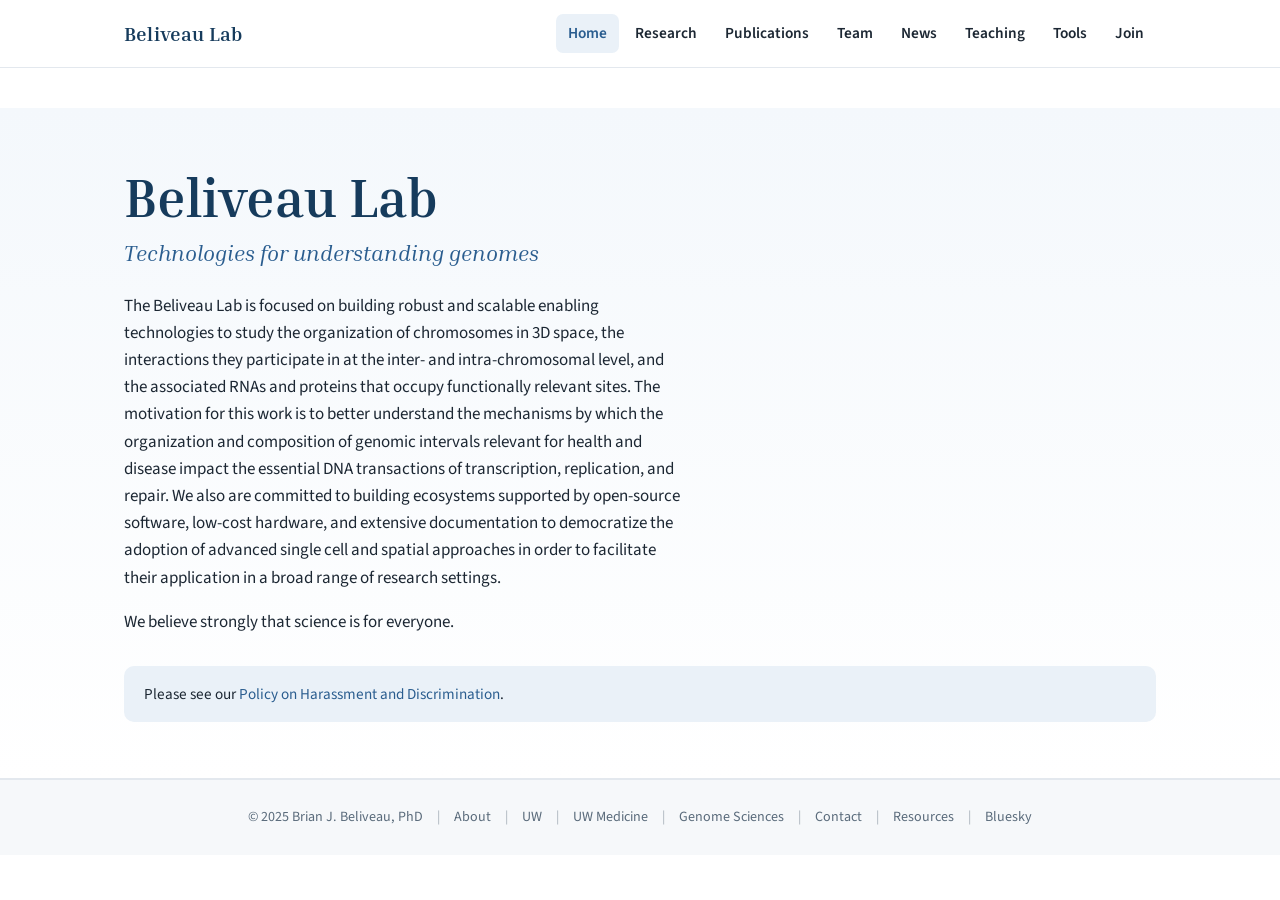
==== index.html @ de097f02 "Initial site" ====
<!DOCTYPE html>
<html lang="en">
<head>
  <meta charset="utf-8">
  <meta name="viewport" content="width=device-width, initial-scale=1">
  <title>Home | Beliveau Lab</title>
  <meta name="description" content="The Beliveau Lab at the University of Washington builds enabling technologies to study the 3D organization of genomes.">
  <meta property="og:site_name" content="Beliveau Lab">
  <meta property="og:title" content="Home | Beliveau Lab">
  <meta property="og:type" content="website">
  <link rel="preconnect" href="https://fonts.googleapis.com">
  <link rel="preconnect" href="https://fonts.gstatic.com" crossorigin>
  <link href="https://fonts.googleapis.com/css2?family=Inria+Serif:ital,wght@0,400;0,700;1,400;1,700&family=Source+Sans+3:ital,wght@0,400;0,600;0,700;1,400&display=swap" rel="stylesheet">
  <link rel="stylesheet" href="css/style.css">
</head>
<body>
  <header class="site-header">
    <nav class="nav">
      <a class="brand" href="index.html">Beliveau Lab</a>
      <button class="nav-toggle" aria-label="Toggle navigation" aria-expanded="false">☰</button>
      <div class="nav-links">
        <a href="index.html">Home</a>
        <a href="research.html">Research</a>
        <a href="publications.html">Publications</a>
        <a href="team.html">Team</a>
        <a href="news.html">News</a>
        <a href="teaching.html">Teaching</a>
        <a href="tools.html">Tools</a>
        <a href="join.html">Join</a>
      </div>
    </nav>
  </header>
  <section class="hero">
    <div class="wrap">
      <h1>Beliveau Lab</h1>
      <p class="tagline">Technologies for understanding genomes</p>
      <p>The Beliveau Lab is focused on building robust and scalable enabling technologies to study the organization of chromosomes in 3D space, the interactions they participate in at the inter- and intra-chromosomal level, and the associated RNAs and proteins that occupy functionally relevant sites. The motivation for this work is to better understand the mechanisms by which the organization and composition of genomic intervals relevant for health and disease impact the essential DNA transactions of transcription, replication, and repair. We also are committed to building ecosystems supported by open-source software, low-cost hardware, and extensive documentation to democratize the adoption of advanced single cell and spatial approaches in order to facilitate their application in a broad range of research settings.</p>
      <p>We believe strongly that science is for everyone.</p>
      <div class="equity-note">
        Please see our <a href="resources.html">Policy on Harassment and Discrimination</a>.
      </div>
    </div>
  </section>

  <footer class="site-footer">
    <div class="wrap">
      <span>&copy; 2025 Brian J. Beliveau, PhD</span>
      <span class="sep">|</span><a href="about.html">About</a>
      <span class="sep">|</span><a href="http://www.washington.edu/" target="_blank" rel="noopener">UW</a>
      <span class="sep">|</span><a href="https://www.uwmedicine.org/" target="_blank" rel="noopener">UW Medicine</a>
      <span class="sep">|</span><a href="http://www.gs.washington.edu/" target="_blank" rel="noopener">Genome Sciences</a>
      <span class="sep">|</span><a href="contact.html">Contact</a>
      <span class="sep">|</span><a href="resources.html">Resources</a>
      <span class="sep">|</span><a href="https://bsky.app/profile/oligopain.bsky.social" target="_blank" rel="noopener">Bluesky</a>
    </div>
  </footer>
  <script src="js/main.js"></script>

</body>
</html>
---- css/style.css ----
/* Beliveau Lab — beliveau.io
   Palette and type chosen to echo the existing site: serif display, clean
   sans body, UW-leaning blues on white. */

:root {
  --ink:        #1c2733;
  --muted:      #5a6b7b;
  --line:       #e3e8ee;
  --bg:         #ffffff;
  --bg-soft:    #f6f8fa;
  --blue:       #2a5d8f;   /* primary */
  --blue-dark:  #1d4670;
  --blue-deep:  #163b5c;
  --accent:     #c0563b;   /* warm rust, used sparingly */
  --maxw:       1080px;
  --radius:     10px;
  --shadow:     0 1px 3px rgba(22,59,92,.08), 0 6px 20px rgba(22,59,92,.06);
}

* { box-sizing: border-box; }
html { scroll-behavior: smooth; }
body {
  margin: 0;
  font-family: "Source Sans 3", "Source Sans Pro", system-ui, -apple-system, Segoe UI, Roboto, sans-serif;
  color: var(--ink);
  background: var(--bg);
  line-height: 1.6;
  font-size: 17px;
  -webkit-font-smoothing: antialiased;
}
h1, h2, h3, h4 {
  font-family: "Inria Serif", Georgia, "Times New Roman", serif;
  color: var(--blue-deep);
  line-height: 1.2;
  font-weight: 700;
}
a { color: var(--blue); text-decoration: none; }
a:hover { text-decoration: underline; }
img { max-width: 100%; display: block; }

.wrap { max-width: var(--maxw); margin: 0 auto; padding: 0 24px; }

/* ---- Header / nav ---- */
.site-header {
  position: sticky; top: 0; z-index: 50;
  background: rgba(255,255,255,.94);
  backdrop-filter: saturate(150%) blur(8px);
  border-bottom: 1px solid var(--line);
}
.nav {
  display: flex; align-items: center; justify-content: space-between;
  gap: 16px; padding: 14px 24px; max-width: var(--maxw); margin: 0 auto;
}
.brand {
  font-family: "Inria Serif", Georgia, serif;
  font-weight: 700; font-size: 1.25rem; color: var(--blue-deep);
  letter-spacing: .2px; white-space: nowrap;
}
.brand:hover { text-decoration: none; }
.nav-links { display: flex; gap: 4px; flex-wrap: wrap; align-items: center; }
.nav-links a {
  color: var(--ink); padding: 7px 12px; border-radius: 7px;
  font-size: .96rem; font-weight: 600;
}
.nav-links a:hover { background: var(--bg-soft); text-decoration: none; }
.nav-links a.active { color: var(--blue); background: #eaf1f8; }
.nav-toggle {
  display: none; background: none; border: 1px solid var(--line);
  border-radius: 8px; padding: 8px 10px; cursor: pointer; font-size: 1.1rem;
}

@media (max-width: 820px) {
  .nav-toggle { display: block; }
  .nav-links {
    display: none; position: absolute; top: 100%; left: 0; right: 0;
    flex-direction: column; align-items: stretch; gap: 0;
    background: #fff; border-bottom: 1px solid var(--line); padding: 8px;
  }
  .nav-links.open { display: flex; }
  .nav-links a { padding: 12px 14px; border-radius: 8px; }
}

/* ---- Hero ---- */
.hero {
  background: linear-gradient(180deg, #f4f8fc 0%, #ffffff 100%);
  border-bottom: 1px solid var(--line);
}
.hero .wrap { padding-top: 56px; padding-bottom: 56px; }
.hero h1 { font-size: clamp(2.2rem, 5vw, 3.4rem); margin: 0 0 6px; }
.hero .tagline {
  font-size: clamp(1.05rem, 2.4vw, 1.4rem); color: var(--blue);
  font-family: "Inria Serif", Georgia, serif; font-style: italic; margin: 0 0 22px;
}
.hero p { max-width: 70ch; color: var(--ink); }

/* ---- Page heading ---- */
.page-head { padding: 44px 0 8px; }
.page-head h1 { font-size: clamp(2rem, 4.5vw, 2.8rem); margin: 0; }
.lead { color: var(--muted); max-width: 75ch; }

main { padding-bottom: 72px; }
section { margin-top: 40px; }
section > h2 {
  font-size: 1.6rem; margin: 0 0 18px; padding-bottom: 8px;
  border-bottom: 2px solid var(--line);
}

/* ---- Research cards ---- */
.research-grid {
  display: grid; gap: 22px;
  grid-template-columns: repeat(auto-fill, minmax(300px, 1fr));
}
.research-card {
  border: 1px solid var(--line); border-radius: var(--radius);
  padding: 22px; background: #fff; box-shadow: var(--shadow);
}
.research-card h3 { margin: 0 0 8px; font-size: 1.2rem; color: var(--blue-dark); }
.research-card p { margin: 0; color: var(--ink); font-size: .98rem; }

/* ---- Team grid ---- */
.team-grid {
  display: grid; gap: 26px 22px;
  grid-template-columns: repeat(auto-fill, minmax(180px, 1fr));
}
.member { text-align: center; }
.member .photo {
  width: 150px; height: 150px; margin: 0 auto 12px; border-radius: 50%;
  object-fit: cover; background: var(--bg-soft);
  border: 3px solid #fff; box-shadow: var(--shadow);
}
.member.pi .photo { width: 168px; height: 168px; border-color: #eaf1f8; }
.member .name { font-weight: 700; font-family: "Inria Serif", Georgia, serif;
  color: var(--blue-deep); font-size: 1.02rem; }
.member.pi .name { font-size: 1.12rem; }
.member .role { color: var(--accent); font-weight: 600; font-size: .9rem; }
.member .meta { color: var(--muted); font-size: .85rem; margin-top: 2px; }
.member .meta a { font-size: .85rem; }
.member .email { font-size: .85rem; word-break: break-word; }

/* Alumni */
.alumni-grid {
  display: grid; gap: 22px 18px;
  grid-template-columns: repeat(auto-fill, minmax(150px, 1fr));
}
.alum { text-align: center; font-size: .86rem; }
.alum .photo {
  width: 110px; height: 115px; margin: 0 auto 8px; border-radius: 8px;
  object-fit: cover; background: var(--bg-soft); box-shadow: var(--shadow);
}
.alum .name { font-weight: 700; font-family: "Inria Serif", Georgia, serif;
  color: var(--blue-deep); font-size: .92rem; }
.alum .role { color: var(--muted); }
.alum .dates { color: var(--muted); font-size: .8rem; }
.alum .after { color: var(--ink); font-size: .8rem; margin-top: 3px; }
.join-card .photo { object-fit: contain; padding: 12px; }
.join-card .name { color: var(--accent); }

/* ---- News timeline ---- */
.news-month { margin-top: 30px; }
.news-month h3 {
  font-size: 1.15rem; color: var(--blue); margin: 0 0 10px;
}
.news-list { list-style: none; margin: 0; padding: 0; }
.news-list li {
  position: relative; padding: 0 0 12px 22px; color: var(--ink);
}
.news-list li::before {
  content: ""; position: absolute; left: 2px; top: 10px;
  width: 8px; height: 8px; border-radius: 50%; background: var(--blue);
}
.news-photos {
  display: grid; gap: 10px; margin: 10px 0 4px;
  grid-template-columns: repeat(auto-fill, minmax(180px, 1fr));
}
.news-photos img { border-radius: 8px; box-shadow: var(--shadow); }

/* ---- Publications ---- */
.pub-links-top { margin: 6px 0 24px; display: flex; gap: 10px; flex-wrap: wrap; }
.btn {
  display: inline-block; padding: 8px 16px; border-radius: 8px;
  background: var(--blue); color: #fff; font-weight: 600; font-size: .92rem;
}
.btn:hover { background: var(--blue-dark); text-decoration: none; }
.btn.ghost { background: #fff; color: var(--blue); border: 1px solid var(--blue); }
.pub-year { margin: 30px 0 4px; font-size: 1.25rem; color: var(--blue-deep);
  font-family: "Inria Serif", Georgia, serif; }
.pub {
  padding: 14px 0; border-bottom: 1px solid var(--line);
}
.pub .pub-title { font-weight: 700; color: var(--ink); }
.pub .pub-num { color: var(--muted); font-weight: 700; margin-right: 4px; }
.pub .pub-authors { font-size: .92rem; color: var(--muted); margin: 3px 0; }
.pub .pub-authors b { color: var(--ink); }
.pub .pub-venue { font-size: .92rem; font-style: italic; color: var(--ink); }
.pub .pub-links { margin-top: 5px; display: flex; gap: 8px; flex-wrap: wrap; }
.pub .pub-links a {
  font-size: .82rem; padding: 2px 9px; border: 1px solid var(--line);
  border-radius: 6px; background: var(--bg-soft); color: var(--blue);
}
.pub .pub-links a:hover { background: #eaf1f8; text-decoration: none; }

/* ---- Simple link lists (tools, teaching) ---- */
.link-list { list-style: none; padding: 0; margin: 0; }
.link-list li {
  padding: 14px 18px; border: 1px solid var(--line); border-radius: var(--radius);
  margin-bottom: 12px; background: #fff; box-shadow: var(--shadow);
}
.link-list li b { color: var(--blue-deep); }

/* ---- Join ---- */
.join-block { margin-top: 26px; }
.join-block h3 { color: var(--blue); font-size: 1.2rem; margin: 0 0 6px; }

/* ---- Footer ---- */
.site-footer {
  border-top: 1px solid var(--line); background: var(--bg-soft);
  font-size: .88rem; color: var(--muted);
}
.site-footer .wrap { padding: 26px 24px; display: flex; gap: 14px;
  flex-wrap: wrap; align-items: center; justify-content: center; }
.site-footer a { color: var(--muted); }
.site-footer .sep { opacity: .5; }
.equity-note {
  background: #eaf1f8; border-radius: var(--radius); padding: 16px 20px;
  margin-top: 30px; font-size: .95rem;
}

.loading { color: var(--muted); padding: 20px 0; }

/* Accessibility */
a:focus-visible, button:focus-visible {
  outline: 3px solid #9cc3e6; outline-offset: 2px; border-radius: 4px;
}
@media (prefers-reduced-motion: reduce) {
  html { scroll-behavior: auto; }
}
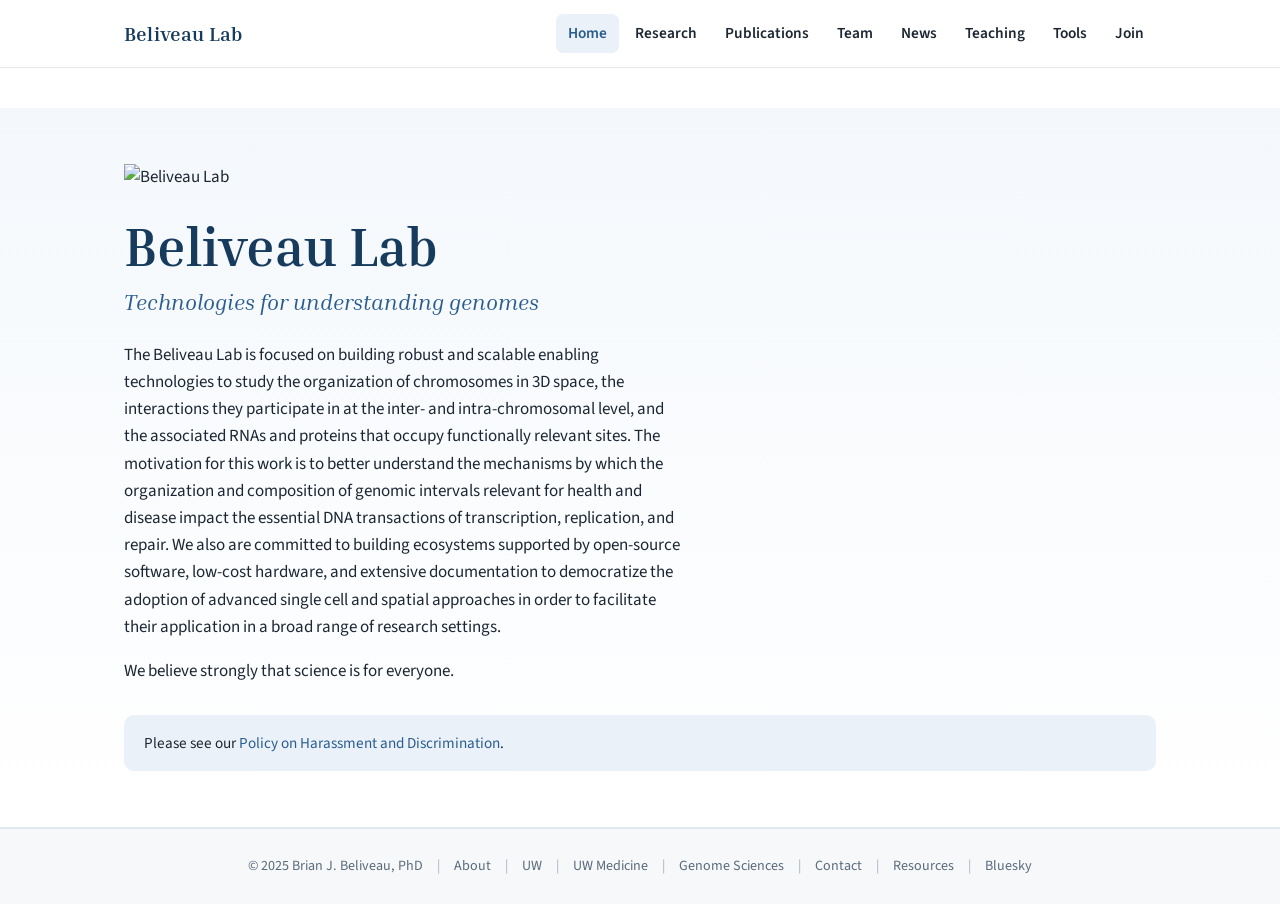
==== commit afdd4ea4: "Fix PI photo; add home banner and research figures" ====
--- a/index.html
+++ b/index.html
@@ -32,6 +32,7 @@
   </header>
   <section class="hero">
     <div class="wrap">
+      <img class="hero-banner" src="images/site/banner.png" alt="Beliveau Lab" loading="lazy" onerror="this.onerror=null;this.src='https://static.wixstatic.com/media/b8abaf_a64e296bd989468f81a796303e881e62~mv2_d_6200_1540_s_2.png/v1/fill/w_1100,h_273,al_c,q_85,usm_0.66_1.00_0.01,enc_avif,quality_auto/banner.png'">
       <h1>Beliveau Lab</h1>
       <p class="tagline">Technologies for understanding genomes</p>
       <p>The Beliveau Lab is focused on building robust and scalable enabling technologies to study the organization of chromosomes in 3D space, the interactions they participate in at the inter- and intra-chromosomal level, and the associated RNAs and proteins that occupy functionally relevant sites. The motivation for this work is to better understand the mechanisms by which the organization and composition of genomic intervals relevant for health and disease impact the essential DNA transactions of transcription, replication, and repair. We also are committed to building ecosystems supported by open-source software, low-cost hardware, and extensive documentation to democratize the adoption of advanced single cell and spatial approaches in order to facilitate their application in a broad range of research settings.</p>
--- a/css/style.css
+++ b/css/style.css
@@ -86,6 +86,10 @@
   border-bottom: 1px solid var(--line);
 }
 .hero .wrap { padding-top: 56px; padding-bottom: 56px; }
+.hero-banner {
+  display: block; width: 100%; max-width: 680px; height: auto;
+  margin: 0 0 22px;
+}
 .hero h1 { font-size: clamp(2.2rem, 5vw, 3.4rem); margin: 0 0 6px; }
 .hero .tagline {
   font-size: clamp(1.05rem, 2.4vw, 1.4rem); color: var(--blue);
@@ -113,6 +117,10 @@
 .research-card {
   border: 1px solid var(--line); border-radius: var(--radius);
   padding: 22px; background: #fff; box-shadow: var(--shadow);
+}
+.research-fig {
+  display: block; width: 100%; aspect-ratio: 1 / 1; object-fit: cover;
+  border-radius: calc(var(--radius) - 2px); margin: 0 0 16px; background: #eef2f6;
 }
 .research-card h3 { margin: 0 0 8px; font-size: 1.2rem; color: var(--blue-dark); }
 .research-card p { margin: 0; color: var(--ink); font-size: .98rem; }
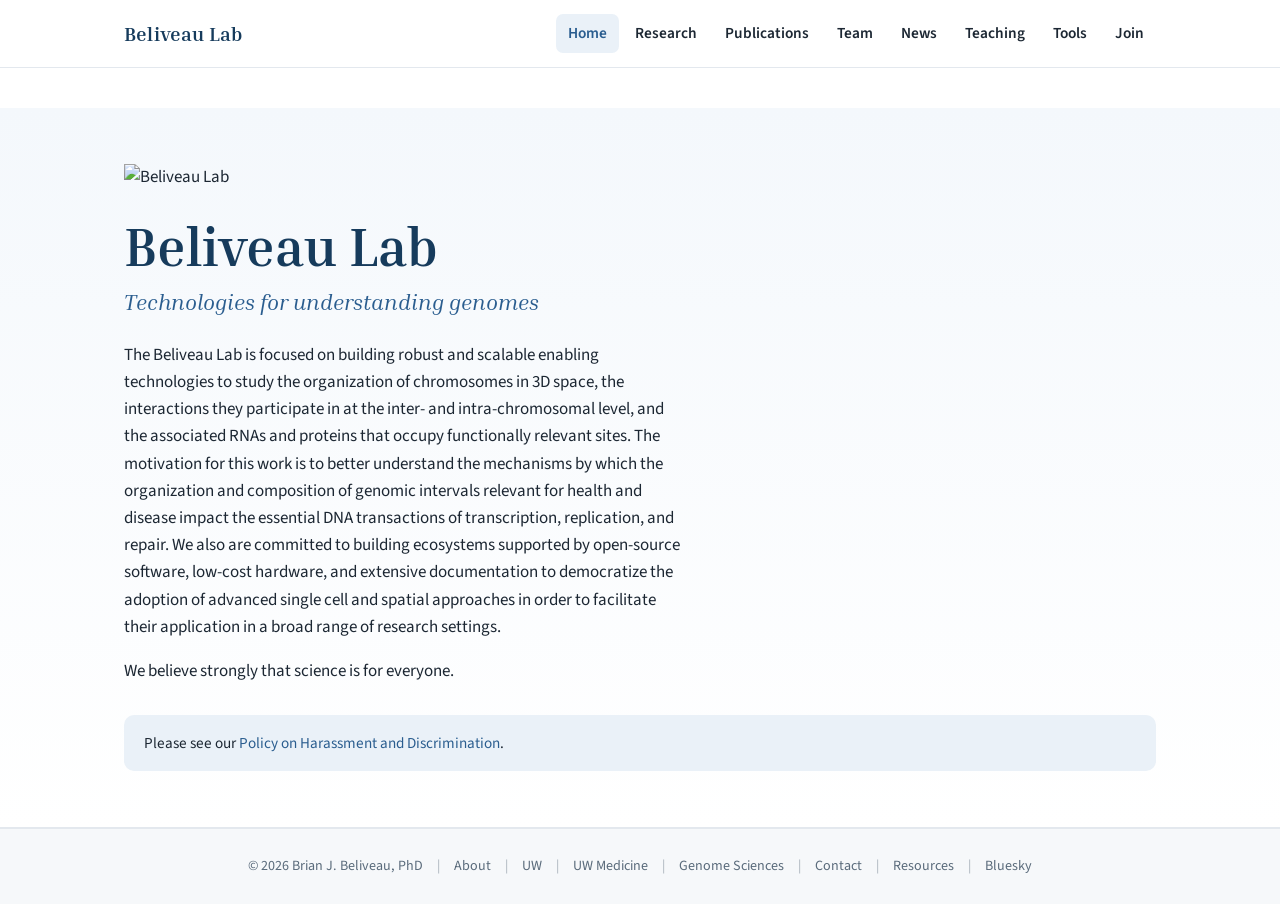
==== commit e35f7fd7: "Update team and news; bump footer year" ====
--- a/index.html
+++ b/index.html
@@ -45,7 +45,7 @@
 
   <footer class="site-footer">
     <div class="wrap">
-      <span>&copy; 2025 Brian J. Beliveau, PhD</span>
+      <span>&copy; 2026 Brian J. Beliveau, PhD</span>
       <span class="sep">|</span><a href="about.html">About</a>
       <span class="sep">|</span><a href="http://www.washington.edu/" target="_blank" rel="noopener">UW</a>
       <span class="sep">|</span><a href="https://www.uwmedicine.org/" target="_blank" rel="noopener">UW Medicine</a>
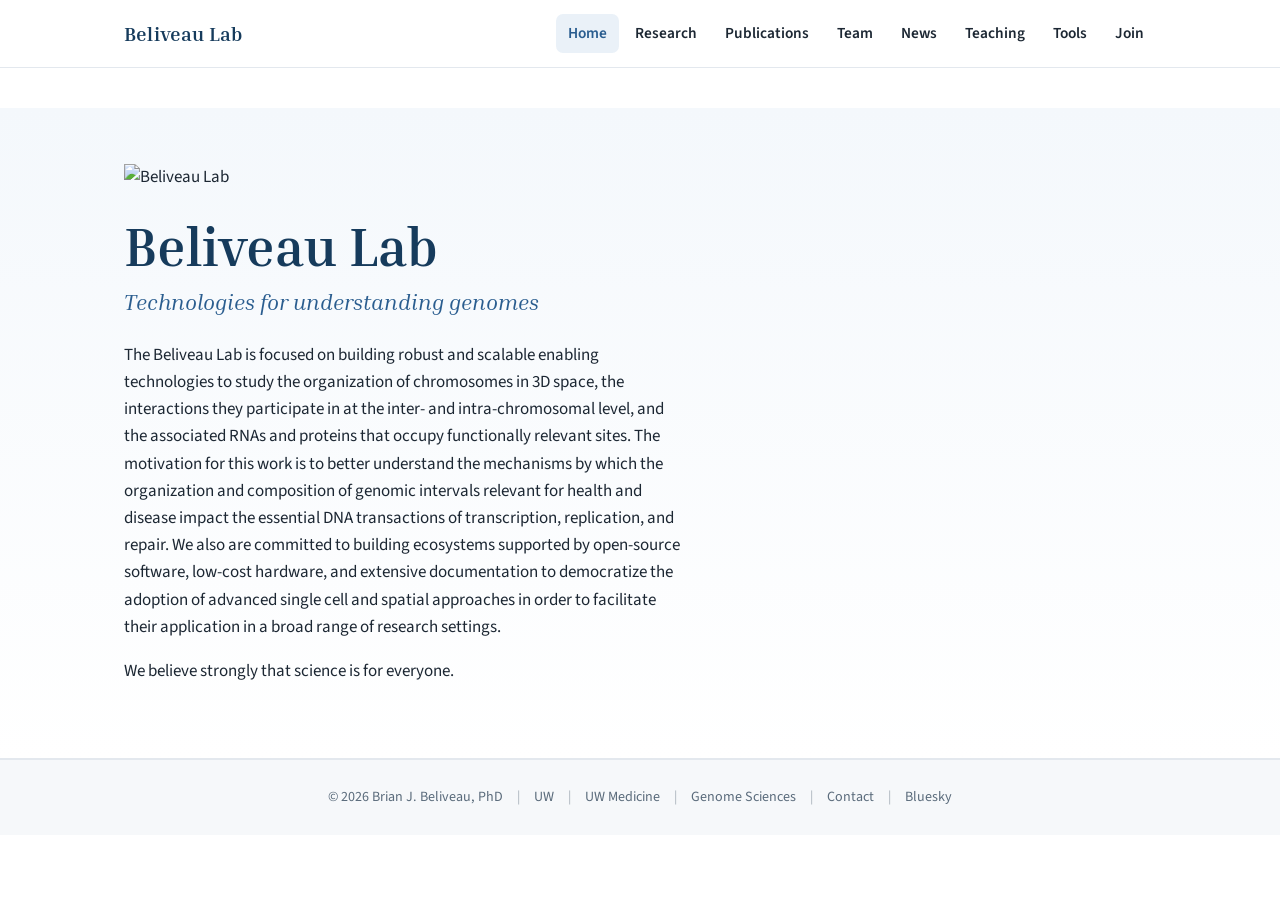
==== commit d7811cf8: "Unbold name; remove Resources/About; clean Contact" ====
--- a/index.html
+++ b/index.html
@@ -37,21 +37,16 @@
       <p class="tagline">Technologies for understanding genomes</p>
       <p>The Beliveau Lab is focused on building robust and scalable enabling technologies to study the organization of chromosomes in 3D space, the interactions they participate in at the inter- and intra-chromosomal level, and the associated RNAs and proteins that occupy functionally relevant sites. The motivation for this work is to better understand the mechanisms by which the organization and composition of genomic intervals relevant for health and disease impact the essential DNA transactions of transcription, replication, and repair. We also are committed to building ecosystems supported by open-source software, low-cost hardware, and extensive documentation to democratize the adoption of advanced single cell and spatial approaches in order to facilitate their application in a broad range of research settings.</p>
       <p>We believe strongly that science is for everyone.</p>
-      <div class="equity-note">
-        Please see our <a href="resources.html">Policy on Harassment and Discrimination</a>.
-      </div>
     </div>
   </section>
 
   <footer class="site-footer">
     <div class="wrap">
       <span>&copy; 2026 Brian J. Beliveau, PhD</span>
-      <span class="sep">|</span><a href="about.html">About</a>
       <span class="sep">|</span><a href="http://www.washington.edu/" target="_blank" rel="noopener">UW</a>
       <span class="sep">|</span><a href="https://www.uwmedicine.org/" target="_blank" rel="noopener">UW Medicine</a>
       <span class="sep">|</span><a href="http://www.gs.washington.edu/" target="_blank" rel="noopener">Genome Sciences</a>
       <span class="sep">|</span><a href="contact.html">Contact</a>
-      <span class="sep">|</span><a href="resources.html">Resources</a>
       <span class="sep">|</span><a href="https://bsky.app/profile/oligopain.bsky.social" target="_blank" rel="noopener">Bluesky</a>
     </div>
   </footer>
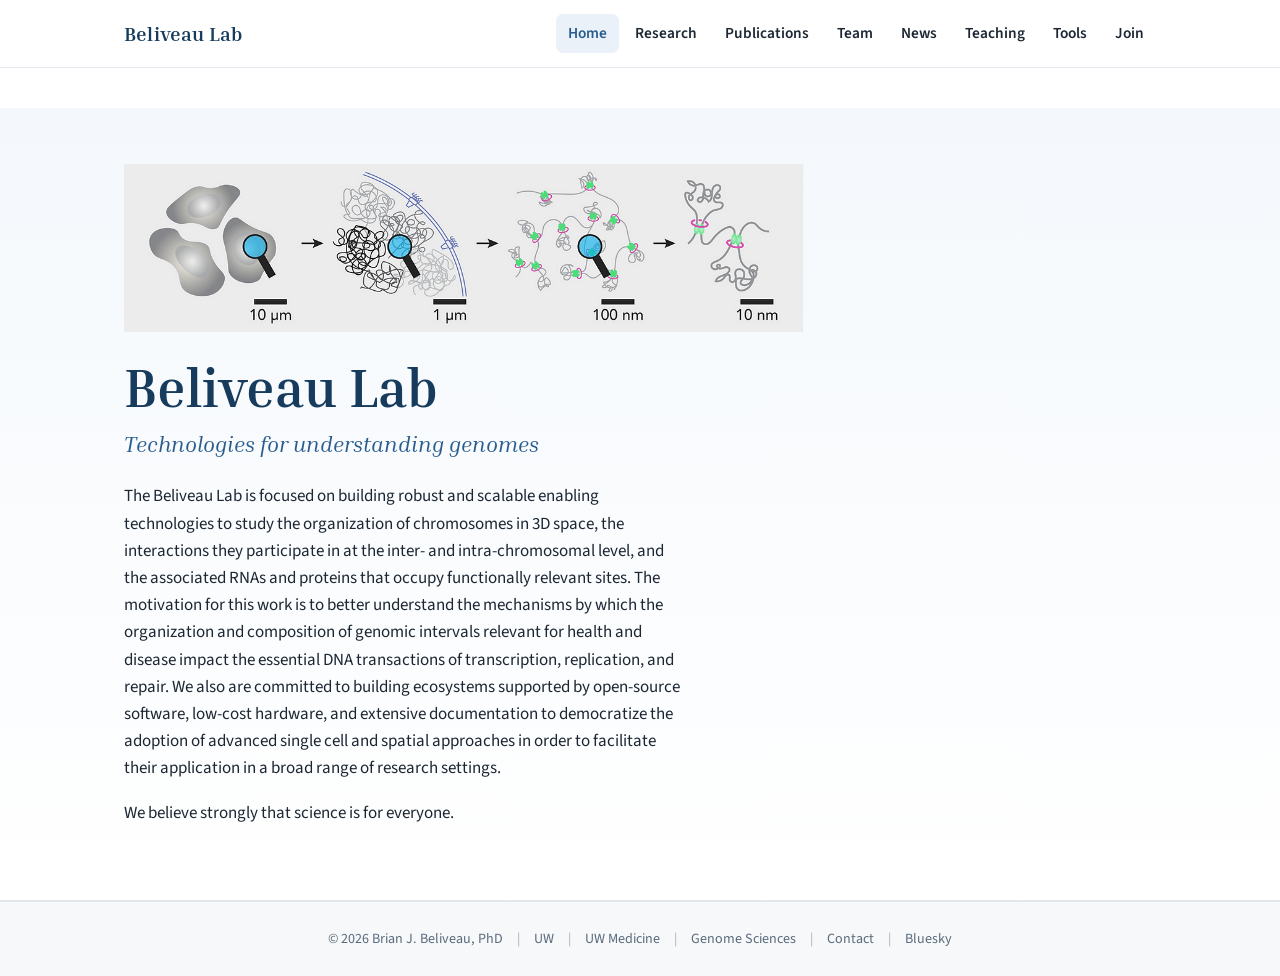
==== commit cd37df15: "Localize all Wix CDN images; drop photo_remote fallbacks" ====
--- a/index.html
+++ b/index.html
@@ -32,7 +32,7 @@
   </header>
   <section class="hero">
     <div class="wrap">
-      <img class="hero-banner" src="images/site/banner.png" alt="Beliveau Lab" loading="lazy" onerror="this.onerror=null;this.src='https://static.wixstatic.com/media/b8abaf_a64e296bd989468f81a796303e881e62~mv2_d_6200_1540_s_2.png/v1/fill/w_1100,h_273,al_c,q_85,usm_0.66_1.00_0.01,enc_avif,quality_auto/banner.png'">
+      <img class="hero-banner" src="images/site/banner.png" alt="Beliveau Lab" loading="lazy">
       <h1>Beliveau Lab</h1>
       <p class="tagline">Technologies for understanding genomes</p>
       <p>The Beliveau Lab is focused on building robust and scalable enabling technologies to study the organization of chromosomes in 3D space, the interactions they participate in at the inter- and intra-chromosomal level, and the associated RNAs and proteins that occupy functionally relevant sites. The motivation for this work is to better understand the mechanisms by which the organization and composition of genomic intervals relevant for health and disease impact the essential DNA transactions of transcription, replication, and repair. We also are committed to building ecosystems supported by open-source software, low-cost hardware, and extensive documentation to democratize the adoption of advanced single cell and spatial approaches in order to facilitate their application in a broad range of research settings.</p>
--- a/css/style.css
+++ b/css/style.css
@@ -242,3 +242,10 @@
 @media (prefers-reduced-motion: reduce) {
   html { scroll-behavior: auto; }
 }
+
+/* ---- Contact map ---- */
+.contact-map { margin-top: 28px; max-width: 720px; }
+.contact-map iframe {
+  width: 100%; height: 360px; display: block;
+  border: 1px solid var(--line); border-radius: var(--radius);
+}
